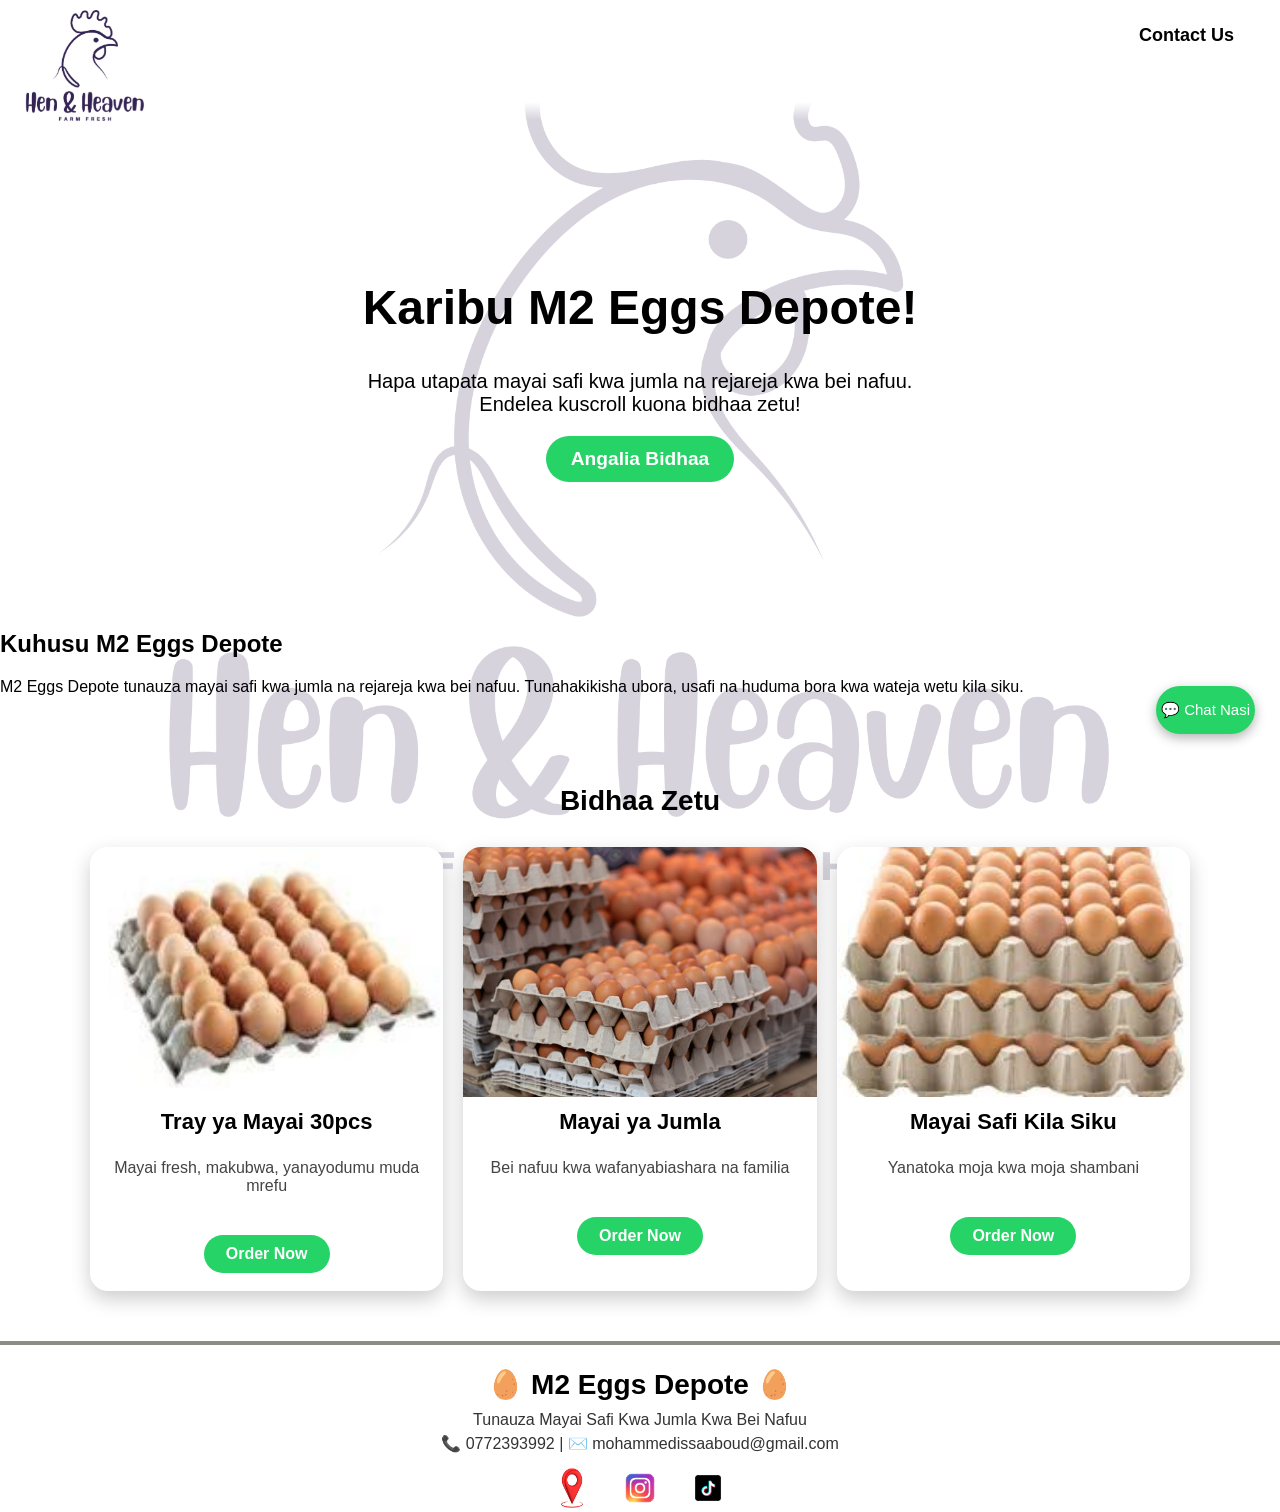
==== index.htm @ ada18f88 "02/05/2026 02/05/2026" ====
<!DOCTYPE html>
<html lang="en">
<head>
    <meta charset="UTF-8">
    <meta name="viewport" content="width=device-width, initial-scale=1.0">
    <title>Document</title>
  <link rel="stylesheet" href="style.css">
     
</head>
<body>

 <header>
                               <!-- Logo  -->
  <div class="logo">
      <img src="LOGO.png" alt="Logo ya Website" class="logo"> </div>
      
      <div class="contact-nav">
  <a href="#contact">Contact Us</a>
      </div>
    </header>
<div class="background"></div>

    <div class="content1 hero">
    <h1>Karibu M2 Eggs Depote!</h1>
    <p>Hapa utapata mayai safi kwa jumla na rejareja kwa bei nafuu. Endelea kuscroll kuona bidhaa zetu!</p>
    <a href="#products" class="scroll-btn">Angalia Bidhaa</a>
</div>

                      <!-- direct kwenda whatsapp  -->
<div class="whatsapp-menu">
  <button class="whatsapp-btn">💬 Chat Nasi</button>
  <div class="whatsapp-dropdown">
    <a href="https://wa.me/255772393992?text=Habari!20M2%20Eggs%20Depote%20🥚.%20Napenda%20kununua%20mayai,%20tafadhali%20Naweza%20kujuwa%20munapatikana%20wap %20 bei%20zenu%20zikoje ." target="_blank">Karibu / Welcome</a>
    <a href="https://wa.me/255772393992?text=Habari!%20Naomba%20bei%20ya%20mayai%20tafadhali.%20Asante%20sana%20🙏" target="_blank">Kuulizia Bei</a>
    <a href="https://wa.me/255772393992?text=Hello!%20Napenda%20kununua%20mayai%20kwa%20jumla.%20Tafadhali%20niambie%20bei%20na%20kiwango%20kinachopatikana." target="_blank">Order ya Jumla</a>
    <a href="https://wa.me/255772393992?text=Habari!%20Je,%20mnafanya%20delivery%20ya%20mayai%20ndani%20ya%20mji?%20Naomba%20maelezo." target="_blank">Delivery</a>
    <a href="https://wa.me/255772393992?text=Habari!%20Nimeona%20M2%20Eggs%20Depote%20mtandaoni.%20Naomba%20maelezo%20zaidi%20kuhusu%20mayai%20yenu." target="_blank">General / Info</a>
  </div>
</div>
<script>
const btn = document.querySelector('.whatsapp-btn');
const menu = document.querySelector('.whatsapp-menu');

btn.addEventListener('click', () => {
  menu.classList.toggle('active');
});
</script>


                <!-- Bidhaa zetu   -->
<section class="about" id="products">
  <h2>Kuhusu M2 Eggs Depote</h2>
  <p>
    M2 Eggs Depote tunauza mayai safi kwa jumla na rejareja kwa bei nafuu.
    Tunahakikisha ubora, usafi na huduma bora kwa wateja wetu kila siku.
  </p>
</section>

<section class="products">
  <h2>Bidhaa Zetu</h2>

  <div class="products-grid">

    <div class="product-box">
      <img src="tray11.jpg">
      <h3>Tray ya Mayai 30pcs</h3>
      <p>Mayai fresh, makubwa, yanayodumu muda mrefu</p>
      <a href="https://wa.me/255772393992" class="order-btn">Order Now</a>
    </div>

    <div class="product-box">
      <img src="trey 22.jpg">
      <h3>Mayai ya Jumla</h3>
      <p>Bei nafuu kwa wafanyabiashara na familia</p>
      <a href="https://wa.me/255772393992" class="order-btn">Order Now</a>
    </div>

    <div class="product-box">
      <img src="tray.jpg">
      <h3>Mayai Safi Kila Siku</h3>
      <p>Yanatoka moja kwa moja shambani</p>
      <a href="https://wa.me/255772393992" class="order-btn">Order Now</a>
    </div>

  </div>
</section>






    <!-- Footer M2 Eggs Depote -->
     <footer id="contact">
<div  class="footer">
  <h2> 🥚 M2 Eggs Depote  🥚 </h2>

  <p>Tunauza Mayai Safi Kwa Jumla Kwa Bei Nafuu</p>

  <p>📞 0772393992 | ✉️ mohammedissaaboud@gmail.com</p>

  <div class="social-links">
    <a href="https://maps.app.goo.gl/sViwzZ8XqR27zmhTA" target="_blank">
<img src="location.jpg" alt="Instagram" class="social-icon"> </a>
    <a href="https://www.instagram.com/M2EggDepote" target="_blank">
      <img src="instagram.jpg" alt="Instagram" class="social-icon">
    </a>
    <a href="https://www.tiktok.com/@M2EggDepote" target="_blank">
      <img src="tiktok.png" alt="TikTok" class="social-icon">
    </a>
  </div>
</div></footer>

</body>
</html>
---- style.css ----
html {
  scroll-behavior: smooth;
}

/* Background image */

 .background {
    position: fixed;
    top: 0%;
    left: 0;
    width: 100%;
    height: 100%;
    
    background-image: url("LOGO.png");  /*backgroung logo */
    background-size: contain;
    background-position: center;
    background-repeat: no-repeat;
    

    opacity: 0.2; /* transparency */
    z-index: -1;
}

/* Remove default margin */
body, html {
    margin: 0;
    padding: 0;
    height: 100%;
    font-family: Arial, sans-serif;
}

.logo {
    width: 150px;   
    height: auto;
    /* Chagua logo yako kwa ID au class */
    position: fixed;   /* Inafanya element isiende na scroll */
    top: 10px;         /* Umbali kutoka juu ya ukurasa */
    left: 10px;        /* Umbali kutoka upande wa kushoto */
    z-index: 1000;     /* Inahakikisha logo iko juu ya vitu vingine */
     

}




/* Contentn 1 */
/* Hero Section ya content1 */
.hero {
    height: 50vh;                /* full screen ya screen ya kwanza */
    display:flex;
    flex-direction: column;
    justify-content: center;       /* center vertically */
    align-items: center;           /* center horizontally */
    text-align: center;
    padding: 0 20px;
    color: rgb(10, 6, 6);

}

.hero h1 {
    font-size: 48px;
    margin-bottom:15px;
}

.hero p {
    font-size: 20px;
    max-width: 600px;
    margin-bottom: 20px;
}

.scroll-btn {
    background: #25D366;
    color: white;
    padding: 12px 25px;
    border-radius: 25px;
    text-decoration: none;
    font-weight: bold;
    transition: background 0.3s;
}

.scroll-btn:hover {
    background: #1da851;
}

.content1 {
    padding: 20px;
    color:black;
    font-size: larger;
    text-align: center;
     margin-top: 120px;    /* Hii inatoa nafasi juu kulingana na ukubwa wa logo */
    padding: 20px;

    
}
.content1::before {
    content: '';
    position: fixed;
    top: 0;
    left: 0;
    width: 100%;
    height: 120px;  /* Same as header height */
    background: linear-gradient(to bottom, white 85%, transparent 100%);
    pointer-events: none;  /* Haiingiliani na scroll au click */
    z-index: 999;}



                           /* LOGO*/




                    /* CONTACT US NAV */

.contact-nav {
  position: fixed;
  top: 25px;        /* ipeleke usawa wa logo */
  right: 30px;      /* upande wa kulia */
  z-index: 1000;
}

.contact-nav a {
  text-decoration: none;
  font-size: 18px;
  font-weight: bold;
  color: black;
  background: rgba(255, 255, 255, 0.7);
  padding: 8px 16px;
  border-radius: 20px;
  transition: 0.3s ease;
}

.contact-nav a:hover {
  background: black;
  color: white;
}






/* WhatsApp Dropdown Menu */

.whatsapp-menu {
  position: fixed;
  bottom: 166px;
  right: 25px;
  z-index: 3000;
  font-family: sans-serif;
}

.whatsapp-btn {
  background: #25D366;
  color: white;
  font-size: 15px;
  padding: 15px 5px;
  border: none;
  border-radius: 50px;
  cursor: pointer;
  box-shadow: 0 4px 12px rgba(0,0,0,0.3);
  transition: 0.3s;
   animation: pulse 1.5s infinite;
}

 



.whatsapp-btn:hover {
@keyframes pulse {
  0% { transform: scale(1); }
  50% { transform: scale(1.08); }
  100% { transform: scale(1); }
}
  transform: scale(1.05);
}

.whatsapp-dropdown {
  display: none;
  position: absolute;
  bottom: 60px;
  right: 0;
  background: white;
  border-radius: 12px;
  overflow: hidden;
  box-shadow: 0 4px 12px rgba(0,0,0,0.2);
}

.whatsapp-dropdown a {
  display: block;
  padding: 12px 20px;
  color: black;
  text-decoration: none;
  transition: 0.3s;
}

.whatsapp-dropdown a:hover {
  background: #25D366;
  color: white;
}

/* Show dropdown on button click */
.whatsapp-menu.active .whatsapp-dropdown {
  display: block;
}

















  /* Bidhaa zetu */
.products {
  padding: 50px 15px;  /* compact, haiondoi space */
  text-align: center;
}

.products h2 {
  font-size: 28px;
  margin-bottom: 30px;
}

.products-grid {
  display: grid;
  grid-template-columns: repeat(auto-fit, minmax(220px, 1fr));
  gap: 20px;
  max-width: 1100px;
  margin: auto;
}

.product-box {
  background: white;
  border-radius: 18px;
  box-shadow: 0 8px 20px rgba(0,0,0,0.2); /* shadow bigger */
  overflow: hidden;
  transition: transform 0.3s ease;
  display: flex;
  flex-direction: column;
  align-items: center;
}

.product-box:hover {
  transform: translateY(-8px);
}

.product-box img {
  width: 100%;
  height: 250px;  /* picha kubwa */
  object-fit: cover;
}

.product-box h3 {
  margin: 12px 10px 8px;
  font-size: 22px;
}

.product-box p {
  font-size: 16px;
  padding: 0 12px 12px;
  color: #444;
  text-align: center;
}

.order-btn {
  display: inline-block;
  margin: 12px 0 18px;
  padding: 10px 22px;
  background: #25D366;
  color: white;
  border-radius: 25px;
  text-decoration: none;
  font-weight: bold;
  transition: background 0.3s;
}

.order-btn:hover {
  background: #1da851;
}

/* Responsive */
@media (max-width: 600px) {
  .products-grid {
    grid-template-columns: 1fr;
    gap: 15px;
  }

  .product-box img {
    height: 180px; /* scaling down on mobile */
  }

  .product-box h3 {
    font-size: 20px;
  }

  .product-box p {
    font-size: 14px;
  }
}



                     /* FOOTER*/
             
.footer {
  background-color: #ffffff;
  padding: -1px 20px;
  text-align: center;
  border-top: 4px solid #8c8c85;
  color: #333;
}

.footer h2 {
  color: #000000;
  margin-bottom: 10px;
  font-size: 28px;
}

.footer p {
  margin: 5px 0;
  font-size: 16px;
}


.social-links {
  margin-top: 15px;
}

.social-links a {
  display: inline-block;
  margin: 0 12px;
  transition: all 0.3s ease;
}

.social-links a:hover {
  transform: scale(1.1);
  opacity: 0.9;
}

.social-icon {
  width: 40px;
  height: 40px;
}
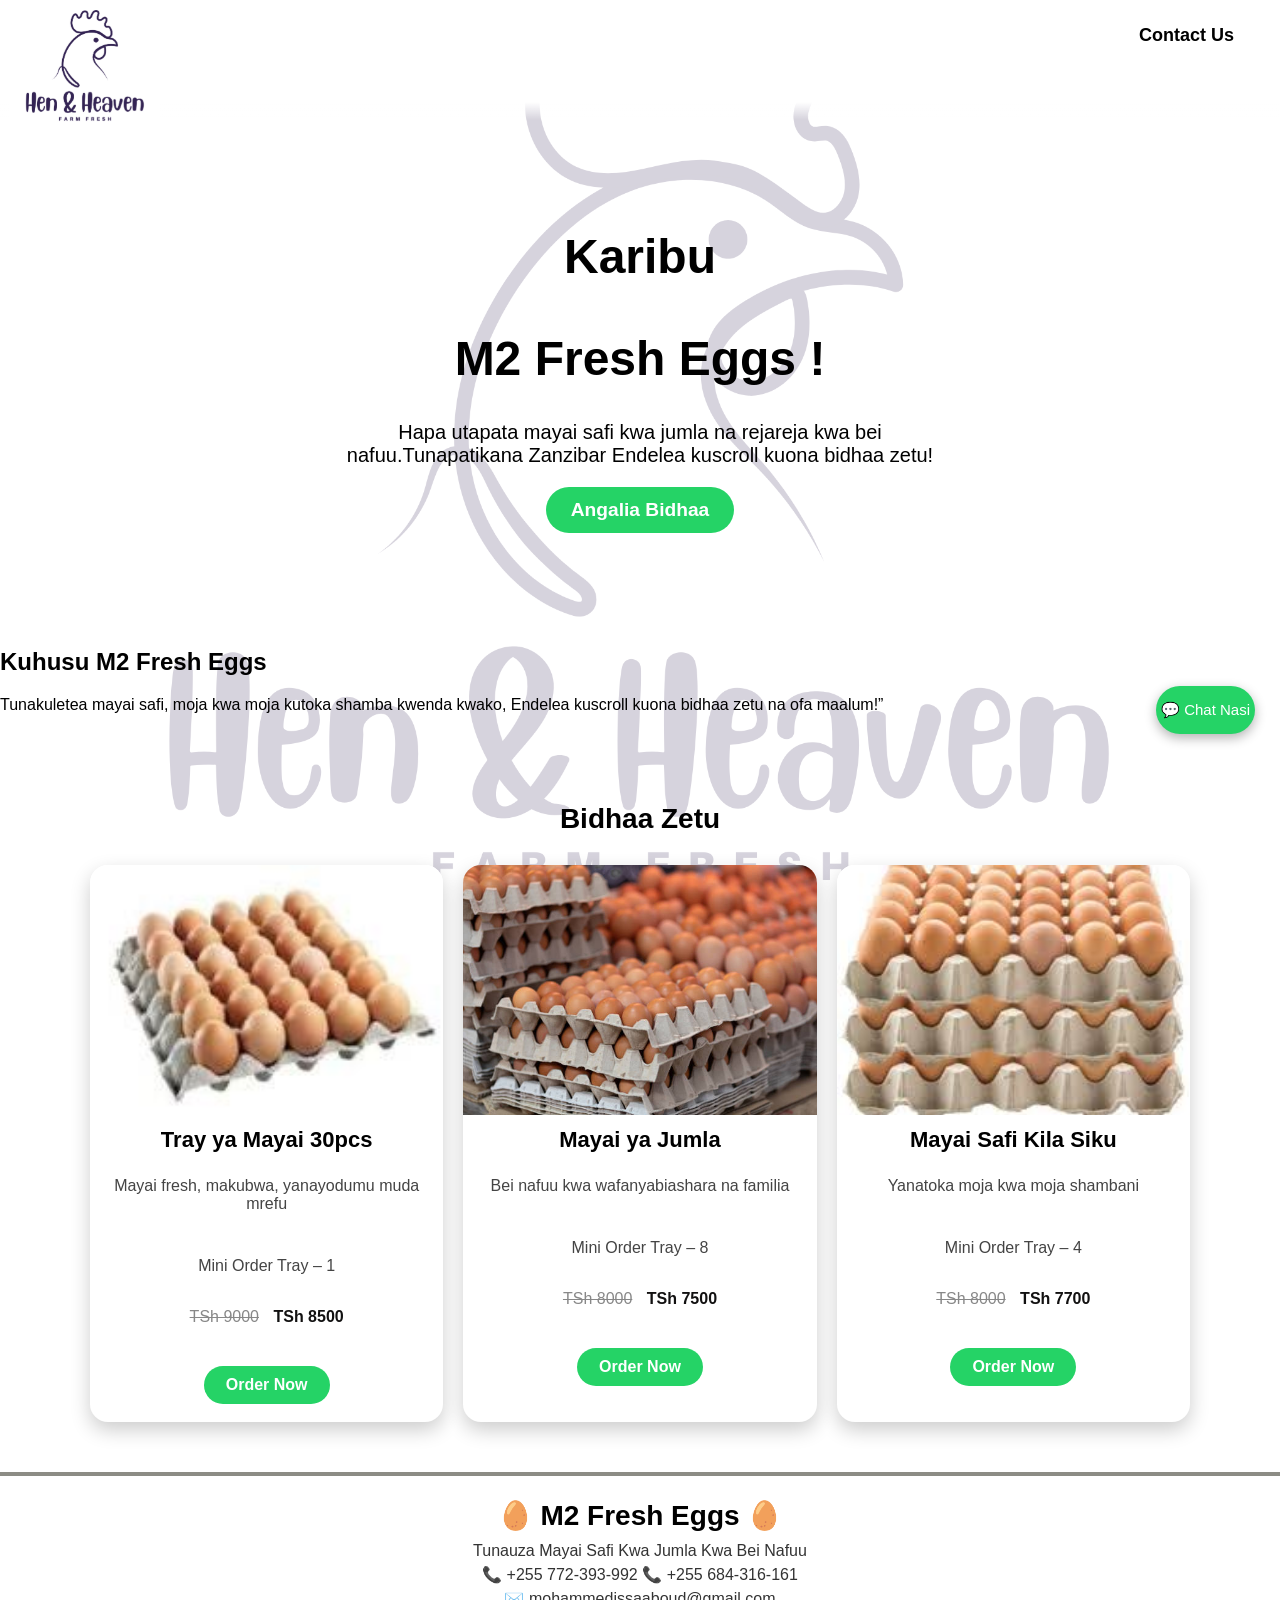
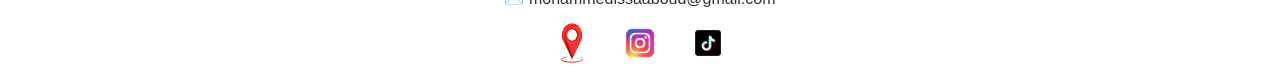
==== commit ec8b2365: "2/5/2026  3:44 2/5/2026  3:44" ====
--- a/index.htm
+++ b/index.htm
@@ -21,8 +21,10 @@
 <div class="background"></div>
 
     <div class="content1 hero">
-    <h1>Karibu M2 Eggs Depote!</h1>
-    <p>Hapa utapata mayai safi kwa jumla na rejareja kwa bei nafuu. Endelea kuscroll kuona bidhaa zetu!</p>
+    <h1>Karibu </h1>
+    <h1>M2 Fresh Eggs !</h1>   
+    <p>Hapa utapata mayai safi kwa jumla na rejareja kwa bei nafuu.Tunapatikana Zanzibar 
+      Endelea kuscroll kuona bidhaa zetu!</p>
     <a href="#products" class="scroll-btn">Angalia Bidhaa</a>
 </div>
 
@@ -30,11 +32,11 @@
 <div class="whatsapp-menu">
   <button class="whatsapp-btn">💬 Chat Nasi</button>
   <div class="whatsapp-dropdown">
-    <a href="https://wa.me/255772393992?text=Habari!20M2%20Eggs%20Depote%20🥚.%20Napenda%20kununua%20mayai,%20tafadhali%20Naweza%20kujuwa%20munapatikana%20wap %20 bei%20zenu%20zikoje ." target="_blank">Karibu / Welcome</a>
-    <a href="https://wa.me/255772393992?text=Habari!%20Naomba%20bei%20ya%20mayai%20tafadhali.%20Asante%20sana%20🙏" target="_blank">Kuulizia Bei</a>
-    <a href="https://wa.me/255772393992?text=Hello!%20Napenda%20kununua%20mayai%20kwa%20jumla.%20Tafadhali%20niambie%20bei%20na%20kiwango%20kinachopatikana." target="_blank">Order ya Jumla</a>
+    <a href="https://wa.me/255772393992?text=Habari!20M2%20Fresh%20Eggs%20🥚.%20Napenda%20kununua%20mayai,%20tafadhali%20Naweza%20kujuwa%20munapatikana%20wap  %20na %20 bei%20zenu%20zikoje ." target="_blank">Karibu / Welcome</a>
+    <a href="https://wa.me/255772393992?text=Habari!%20Naomba%20bei%20za%20tray%20kwajumla%20tafadhali.%20Asante%20sana%20🙏" target="_blank">Kuulizia Bei</a>
+    <a href="https://wa.me/255772393992?text=Hello!%20Napenda%20kununua%20tray%20kwa%20jumla.%20Tafadhali%20naweza%20kujuwa%20bei%20na%20kiwango%20kinachopatikana." target="_blank">Order ya Jumla</a>
     <a href="https://wa.me/255772393992?text=Habari!%20Je,%20mnafanya%20delivery%20ya%20mayai%20ndani%20ya%20mji?%20Naomba%20maelezo." target="_blank">Delivery</a>
-    <a href="https://wa.me/255772393992?text=Habari!%20Nimeona%20M2%20Eggs%20Depote%20mtandaoni.%20Naomba%20maelezo%20zaidi%20kuhusu%20mayai%20yenu." target="_blank">General / Info</a>
+    <a href="https://wa.me/255772393992?text=Habari!%20Nimeona%20M2%20Fresh%20Eggs%20mtandaoni.%20Naomba%20maelezo%20zaidi%20kuhusu%20mayai%20yenu." target="_blank">General / Info</a>
   </div>
 </div>
 <script>
@@ -47,12 +49,13 @@
 </script>
 
 
-                <!-- Bidhaa zetu   -->
+                <!-- Bidhaa zetu   --> 
+                 
 <section class="about" id="products">
-  <h2>Kuhusu M2 Eggs Depote</h2>
+  <br>
+  <h2>Kuhusu M2  Fresh Eggs </h2><p>
   <p>
-    M2 Eggs Depote tunauza mayai safi kwa jumla na rejareja kwa bei nafuu.
-    Tunahakikisha ubora, usafi na huduma bora kwa wateja wetu kila siku.
+    Tunakuletea mayai safi, moja kwa moja kutoka shamba kwenda kwako, Endelea kuscroll kuona bidhaa zetu na ofa maalum!”
   </p>
 </section>
 
@@ -65,6 +68,11 @@
       <img src="tray11.jpg">
       <h3>Tray ya Mayai 30pcs</h3>
       <p>Mayai fresh, makubwa, yanayodumu muda mrefu</p>
+      <p>Mini Order Tray – 1 </p>
+       <p class="price">
+    <span class="old-price">TSh 9000</span>
+    <span class="new-price">TSh 8500</span>
+  </p>
       <a href="https://wa.me/255772393992" class="order-btn">Order Now</a>
     </div>
 
@@ -72,6 +80,11 @@
       <img src="trey 22.jpg">
       <h3>Mayai ya Jumla</h3>
       <p>Bei nafuu kwa wafanyabiashara na familia</p>
+      <p>Mini Order Tray – 8 </p>
+       <p class="price">
+    <span class="old-price">TSh 8000</span>
+    <span class="new-price">TSh 7500</span>
+  </p>
       <a href="https://wa.me/255772393992" class="order-btn">Order Now</a>
     </div>
 
@@ -79,7 +92,13 @@
       <img src="tray.jpg">
       <h3>Mayai Safi Kila Siku</h3>
       <p>Yanatoka moja kwa moja shambani</p>
+      <p>Mini Order Tray – 4 </p>
+       <p class="price">
+    <span class="old-price">TSh 8000</span>
+    <span class="new-price">TSh 7700</span>
+  </p>
       <a href="https://wa.me/255772393992" class="order-btn">Order Now</a>
+     
     </div>
 
   </div>
@@ -93,14 +112,15 @@
     <!-- Footer M2 Eggs Depote -->
      <footer id="contact">
 <div  class="footer">
-  <h2> 🥚 M2 Eggs Depote  🥚 </h2>
+  <h2> 🥚 M2 Fresh Eggs  🥚 </h2>
 
   <p>Tunauza Mayai Safi Kwa Jumla Kwa Bei Nafuu</p>
 
-  <p>📞 0772393992 | ✉️ mohammedissaaboud@gmail.com</p>
+  <p>📞  +255 772-393-992 📞 +255 684-316-161 </p>
+  <p>✉️ mohammedissaaboud@gmail.com</p>
 
   <div class="social-links">
-    <a href="https://maps.app.goo.gl/sViwzZ8XqR27zmhTA" target="_blank">
+    <a href="https://www.google.com/maps/@-6.1765392,39.2243466,11.72z?entry=ttu&g_ep=EgoyMDI2MDIwMS4wIKXMDSoKLDEwMDc5MjA2N0gBUAM%3D" target="_blank">
 <img src="location.jpg" alt="Instagram" class="social-icon"> </a>
     <a href="https://www.instagram.com/M2EggDepote" target="_blank">
       <img src="instagram.jpg" alt="Instagram" class="social-icon">
--- a/style.css
+++ b/style.css
@@ -311,6 +311,31 @@
   }
 }
 
+.about{
+  text-align: left;
+
+}
+.about p { 
+  
+}
+
+
+
+.price {
+  font-size: 18px;
+  margin-top: 5px;
+}
+
+.old-price {
+  text-decoration: line-through; /* hii inapiga kistari */
+  color: #888; /* grey color kwa bei ya zamani */
+  margin-right: 10px;
+}
+
+.new-price {
+  color: #121111; /* red color kwa bei mpya ya ofa */
+  font-weight: bold;
+}
 
 
                      /* FOOTER*/
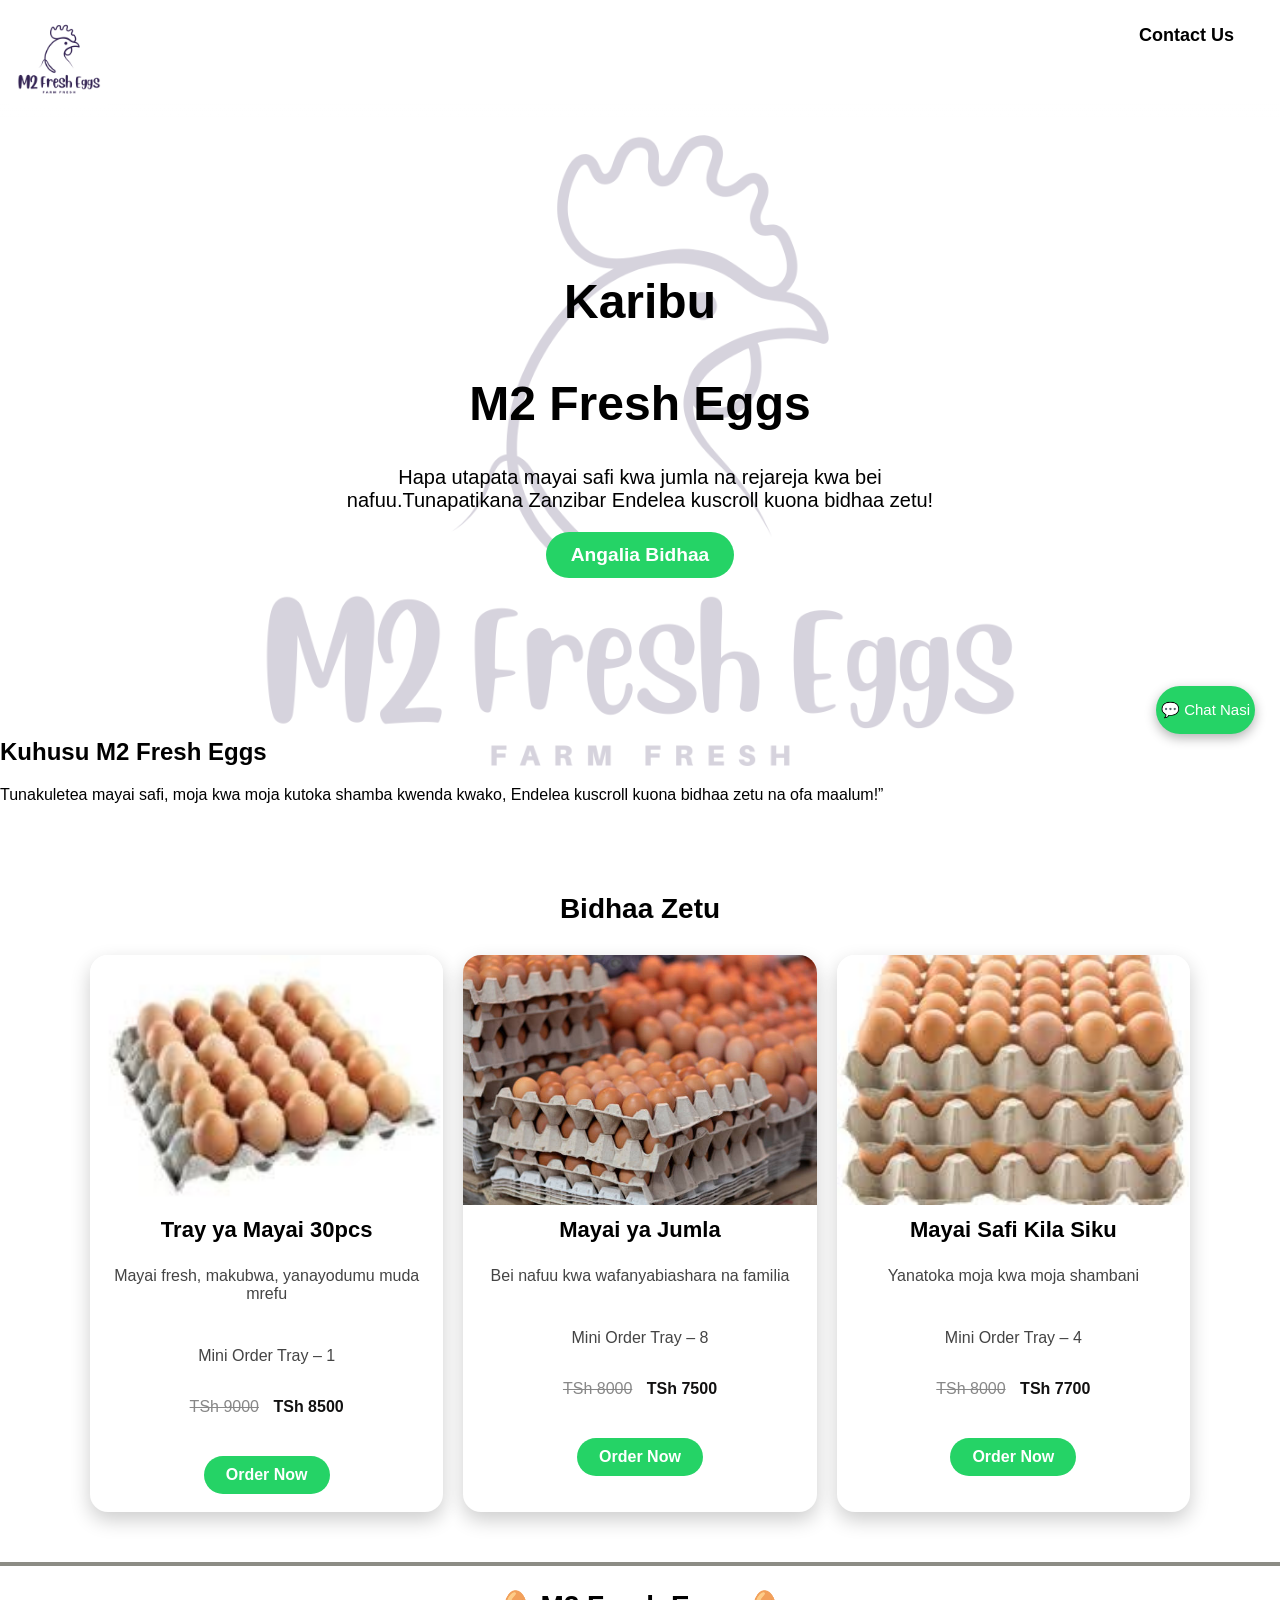
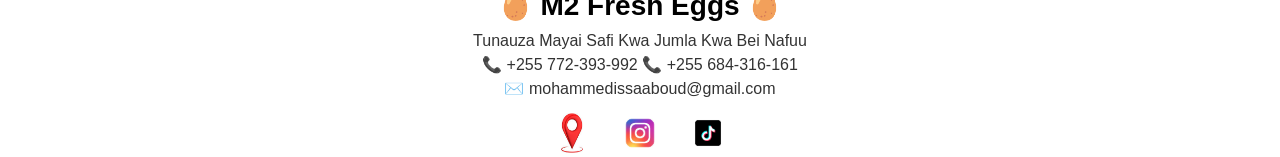
==== commit 86744c95: "Add files via upload" ====
--- a/index.htm
+++ b/index.htm
@@ -22,7 +22,7 @@
 
     <div class="content1 hero">
     <h1>Karibu </h1>
-    <h1>M2 Fresh Eggs !</h1>   
+    <h1>M2 Fresh Eggs </h1>   
     <p>Hapa utapata mayai safi kwa jumla na rejareja kwa bei nafuu.Tunapatikana Zanzibar 
       Endelea kuscroll kuona bidhaa zetu!</p>
     <a href="#products" class="scroll-btn">Angalia Bidhaa</a>
--- a/style.css
+++ b/style.css
@@ -31,7 +31,7 @@
 }
 
 .logo {
-    width: 150px;   
+    width: 98px;   
     height: auto;
     /* Chagua logo yako kwa ID au class */
     position: fixed;   /* Inafanya element isiende na scroll */
@@ -48,7 +48,7 @@
 /* Contentn 1 */
 /* Hero Section ya content1 */
 .hero {
-    height: 50vh;                /* full screen ya screen ya kwanza */
+    height: 60vh;                /* full screen ya screen ya kwanza */
     display:flex;
     flex-direction: column;
     justify-content: center;       /* center vertically */
@@ -380,3 +380,22 @@
   height: 40px;
 }
 
+ @media (max-width: 768px) {
+  nav {
+    flex-direction: column;
+  }
+
+  .products-grid {
+    grid-template-columns: 1fr 1fr;
+  }
+}
+
+@media (max-width: 480px) {
+  .products-grid {
+    grid-template-columns: 1fr;
+  }
+
+  body {
+    font-size: 15px;
+  }
+}
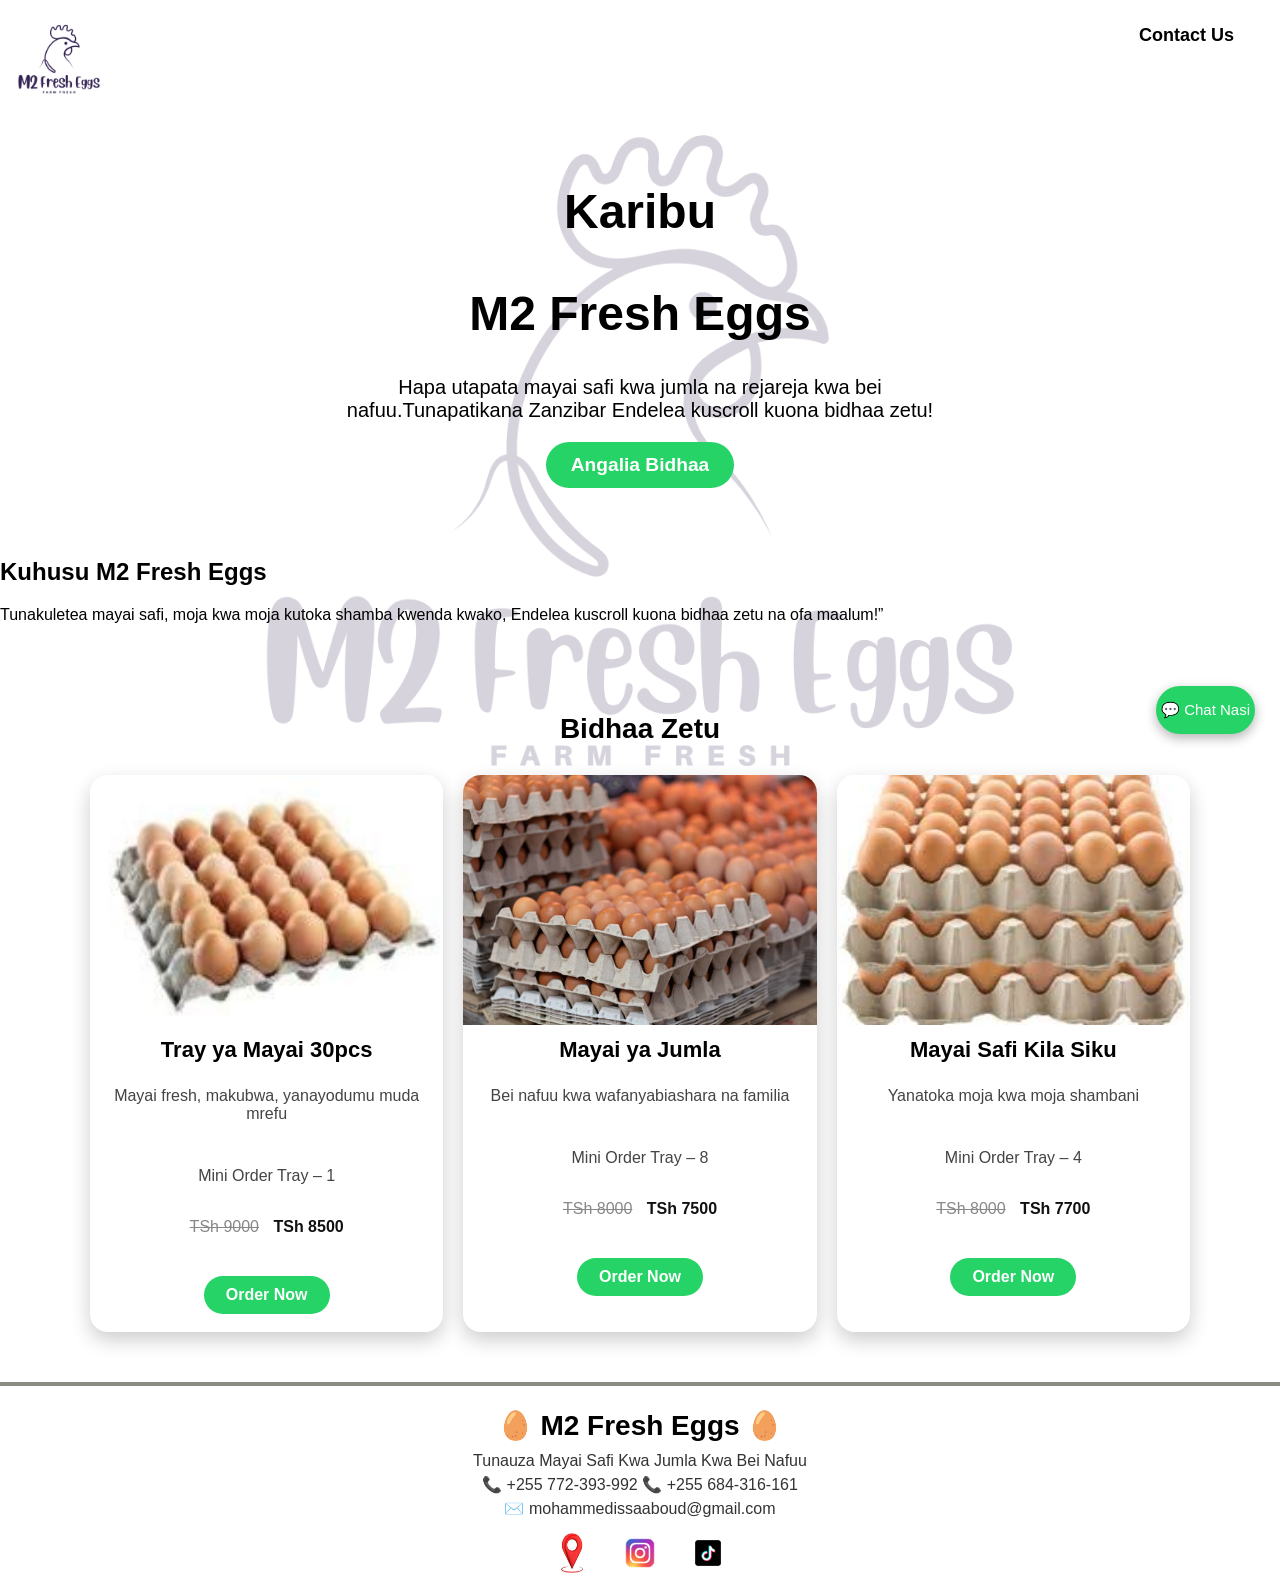
==== commit 001f4d06: "Add files via upload" ====
--- a/index.htm
+++ b/index.htm
@@ -9,99 +9,97 @@
 </head>
 <body>
 
- <header>
+<header>
                                <!-- Logo  -->
-  <div class="logo">
-      <img src="LOGO.png" alt="Logo ya Website" class="logo"> </div>
-      
-      <div class="contact-nav">
-  <a href="#contact">Contact Us</a>
-      </div>
-    </header>
-<div class="background"></div>
+    <div class="logo">
+      <img src="LOGO.png" alt="Logo ya Website" class="logo"> </div>  
+         <div class="contact-nav">
+          <a href="#contact">Contact Us</a>
+   </div>
+</header>
 
-    <div class="content1 hero">
-    <h1>Karibu </h1>
-    <h1>M2 Fresh Eggs </h1>   
-    <p>Hapa utapata mayai safi kwa jumla na rejareja kwa bei nafuu.Tunapatikana Zanzibar 
-      Endelea kuscroll kuona bidhaa zetu!</p>
-    <a href="#products" class="scroll-btn">Angalia Bidhaa</a>
+<div class="background"></div> 
+
+                               <!-- welcome  -->
+
+<div class="content1 hero" >
+  
+                      <h1>Karibu </h1>
+               <h1>M2 Fresh Eggs </h1>   
+                  <p>Hapa utapata mayai safi kwa jumla na rejareja kwa bei nafuu.Tunapatikana Zanzibar 
+                      Endelea kuscroll kuona bidhaa zetu!</p>
+                      <a href="#products" class="scroll-btn">Angalia Bidhaa</a>
 </div>
 
                       <!-- direct kwenda whatsapp  -->
 <div class="whatsapp-menu">
-  <button class="whatsapp-btn">💬 Chat Nasi</button>
-  <div class="whatsapp-dropdown">
-    <a href="https://wa.me/255772393992?text=Habari!20M2%20Fresh%20Eggs%20🥚.%20Napenda%20kununua%20mayai,%20tafadhali%20Naweza%20kujuwa%20munapatikana%20wap  %20na %20 bei%20zenu%20zikoje ." target="_blank">Karibu / Welcome</a>
-    <a href="https://wa.me/255772393992?text=Habari!%20Naomba%20bei%20za%20tray%20kwajumla%20tafadhali.%20Asante%20sana%20🙏" target="_blank">Kuulizia Bei</a>
-    <a href="https://wa.me/255772393992?text=Hello!%20Napenda%20kununua%20tray%20kwa%20jumla.%20Tafadhali%20naweza%20kujuwa%20bei%20na%20kiwango%20kinachopatikana." target="_blank">Order ya Jumla</a>
-    <a href="https://wa.me/255772393992?text=Habari!%20Je,%20mnafanya%20delivery%20ya%20mayai%20ndani%20ya%20mji?%20Naomba%20maelezo." target="_blank">Delivery</a>
-    <a href="https://wa.me/255772393992?text=Habari!%20Nimeona%20M2%20Fresh%20Eggs%20mtandaoni.%20Naomba%20maelezo%20zaidi%20kuhusu%20mayai%20yenu." target="_blank">General / Info</a>
-  </div>
+         <button class="whatsapp-btn">💬 Chat Nasi</button>
+            <div class="whatsapp-dropdown">
+              <a href="https://wa.me/255772393992?text=Habari!20M2%20Fresh%20Eggs%20🥚.%20Napenda%20kununua%20mayai,%20tafadhali%20Naweza%20kujuwa%20munapatikana%20wap  %20na %20 bei%20zenu%20zikoje ." target="_blank">Karibu / Welcome</a>
+               <a href="https://wa.me/255772393992?text=Habari!%20Naomba%20bei%20za%20tray%20kwajumla%20tafadhali.%20Asante%20sana%20🙏" target="_blank">Kuulizia Bei</a>
+                <a href="https://wa.me/255772393992?text=Hello!%20Napenda%20kununua%20tray%20kwa%20jumla.%20Tafadhali%20naweza%20kujuwa%20bei%20na%20kiwango%20kinachopatikana." target="_blank">Order ya Jumla</a>
+                 <a href="https://wa.me/255772393992?text=Habari!%20Je,%20mnafanya%20delivery%20ya%20mayai%20ndani%20ya%20mji?%20Naomba%20maelezo." target="_blank">Delivery</a>
+                 <a href="https://wa.me/255772393992?text=Habari!%20Nimeona%20M2%20Fresh%20Eggs%20mtandaoni.%20Naomba%20maelezo%20zaidi%20kuhusu%20mayai%20yenu." target="_blank">General / Info</a>
+              </div>
 </div>
+
 <script>
-const btn = document.querySelector('.whatsapp-btn');
-const menu = document.querySelector('.whatsapp-menu');
-
-btn.addEventListener('click', () => {
-  menu.classList.toggle('active');
-});
+        const btn = document.querySelector('.whatsapp-btn');
+         const menu = document.querySelector('.whatsapp-menu');
+          btn.addEventListener('click', () => {
+            menu.classList.toggle('active');
+                                             });
 </script>
 
 
                 <!-- Bidhaa zetu   --> 
                  
 <section class="about" id="products">
-  <br>
-  <h2>Kuhusu M2  Fresh Eggs </h2><p>
-  <p>
-    Tunakuletea mayai safi, moja kwa moja kutoka shamba kwenda kwako, Endelea kuscroll kuona bidhaa zetu na ofa maalum!”
-  </p>
-</section>
+         <br>
+           <h2>Kuhusu M2  Fresh Eggs </h2><p>
+            <p>Tunakuletea mayai safi, moja kwa moja kutoka shamba kwenda kwako, Endelea kuscroll kuona bidhaa zetu na ofa maalum!” </p>
+  </section>
 
 <section class="products">
-  <h2>Bidhaa Zetu</h2>
+          <h2>Bidhaa Zetu</h2>
 
-  <div class="products-grid">
+<div class="products-grid">
+          <div class="product-box">
+            <img src="tray11.jpg">
+               <h3>Tray ya Mayai 30pcs</h3>
+                 <p>Mayai fresh, makubwa, yanayodumu muda mrefu</p>
+                   <p>Mini Order Tray – 1 </p>
+                     <p class="price">
+                       <span class="old-price">TSh 9000</span>
+                         <span class="new-price">TSh 8500</span>
+                                                                   </p>
+                          <a href="https://wa.me/255772393992" class="order-btn">Order Now</a>
+</div>
 
-    <div class="product-box">
-      <img src="tray11.jpg">
-      <h3>Tray ya Mayai 30pcs</h3>
-      <p>Mayai fresh, makubwa, yanayodumu muda mrefu</p>
-      <p>Mini Order Tray – 1 </p>
-       <p class="price">
-    <span class="old-price">TSh 9000</span>
-    <span class="new-price">TSh 8500</span>
-  </p>
-      <a href="https://wa.me/255772393992" class="order-btn">Order Now</a>
-    </div>
+<div class="product-box">
+              <img src="trey 22.jpg">
+                <h3>Mayai ya Jumla</h3>
+                   <p>Bei nafuu kwa wafanyabiashara na familia</p>
+                     <p>Mini Order Tray – 8 </p>
+                       <p class="price">
+                         <span class="old-price">TSh 8000</span>
+                          <span class="new-price">TSh 7500</span>
+                                                                  </p>
+                             <a href="https://wa.me/255772393992" class="order-btn">Order Now</a>
+</div>
 
-    <div class="product-box">
-      <img src="trey 22.jpg">
-      <h3>Mayai ya Jumla</h3>
-      <p>Bei nafuu kwa wafanyabiashara na familia</p>
-      <p>Mini Order Tray – 8 </p>
-       <p class="price">
-    <span class="old-price">TSh 8000</span>
-    <span class="new-price">TSh 7500</span>
-  </p>
-      <a href="https://wa.me/255772393992" class="order-btn">Order Now</a>
-    </div>
-
-    <div class="product-box">
-      <img src="tray.jpg">
-      <h3>Mayai Safi Kila Siku</h3>
-      <p>Yanatoka moja kwa moja shambani</p>
-      <p>Mini Order Tray – 4 </p>
-       <p class="price">
-    <span class="old-price">TSh 8000</span>
-    <span class="new-price">TSh 7700</span>
-  </p>
-      <a href="https://wa.me/255772393992" class="order-btn">Order Now</a>
-     
-    </div>
-
-  </div>
+<div class="product-box">
+              <img src="tray.jpg">
+               <h3>Mayai Safi Kila Siku</h3>
+                 <p>Yanatoka moja kwa moja shambani</p>
+                   <p>Mini Order Tray – 4 </p>
+                     <p class="price">
+                        <span class="old-price">TSh 8000</span>
+                           <span class="new-price">TSh 7700</span>
+                                                                 </p>
+                              <a href="https://wa.me/255772393992" class="order-btn">Order Now</a>
+</div>
+</div>
 </section>
 
 
--- a/style.css
+++ b/style.css
@@ -48,7 +48,7 @@
 /* Contentn 1 */
 /* Hero Section ya content1 */
 .hero {
-    height: 60vh;                /* full screen ya screen ya kwanza */
+    height: 40vh;                /* full screen ya screen ya kwanza */
     display:flex;
     flex-direction: column;
     justify-content: center;       /* center vertically */
@@ -399,3 +399,4 @@
     font-size: 15px;
   }
 }
+  
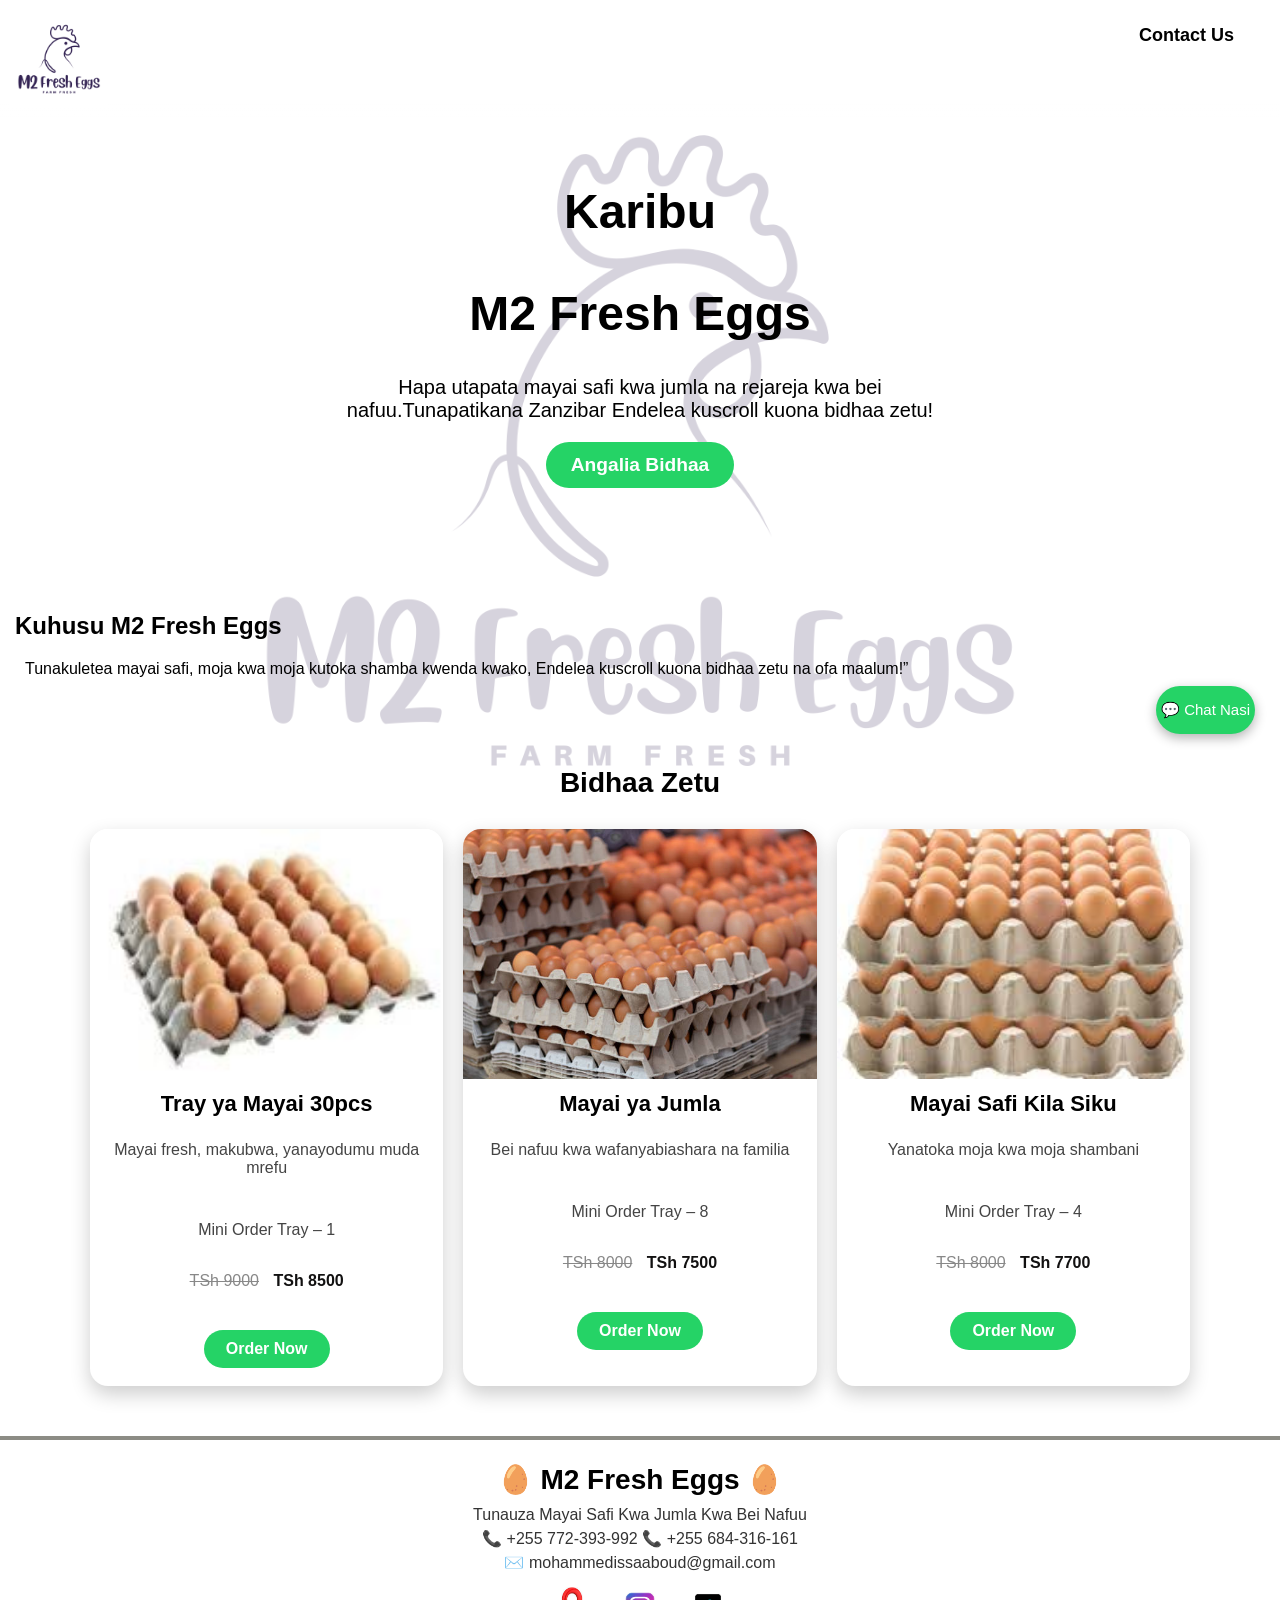
==== commit ef02ac0e: "Add files via upload" ====
--- a/index.htm
+++ b/index.htm
@@ -51,8 +51,8 @@
                                              });
 </script>
 
-
-                <!-- Bidhaa zetu   --> 
+<br><br><br><b></b>
+                 <!-- Bidhaa zetu   --> 
                  
 <section class="about" id="products">
          <br>
--- a/style.css
+++ b/style.css
@@ -2,6 +2,13 @@
 html {
   scroll-behavior: smooth;
 }
+p  {
+  padding: 0px 25px;
+}
+
+h2 {
+   padding: 0px 15px;
+  }
 
 /* Background image */
 
